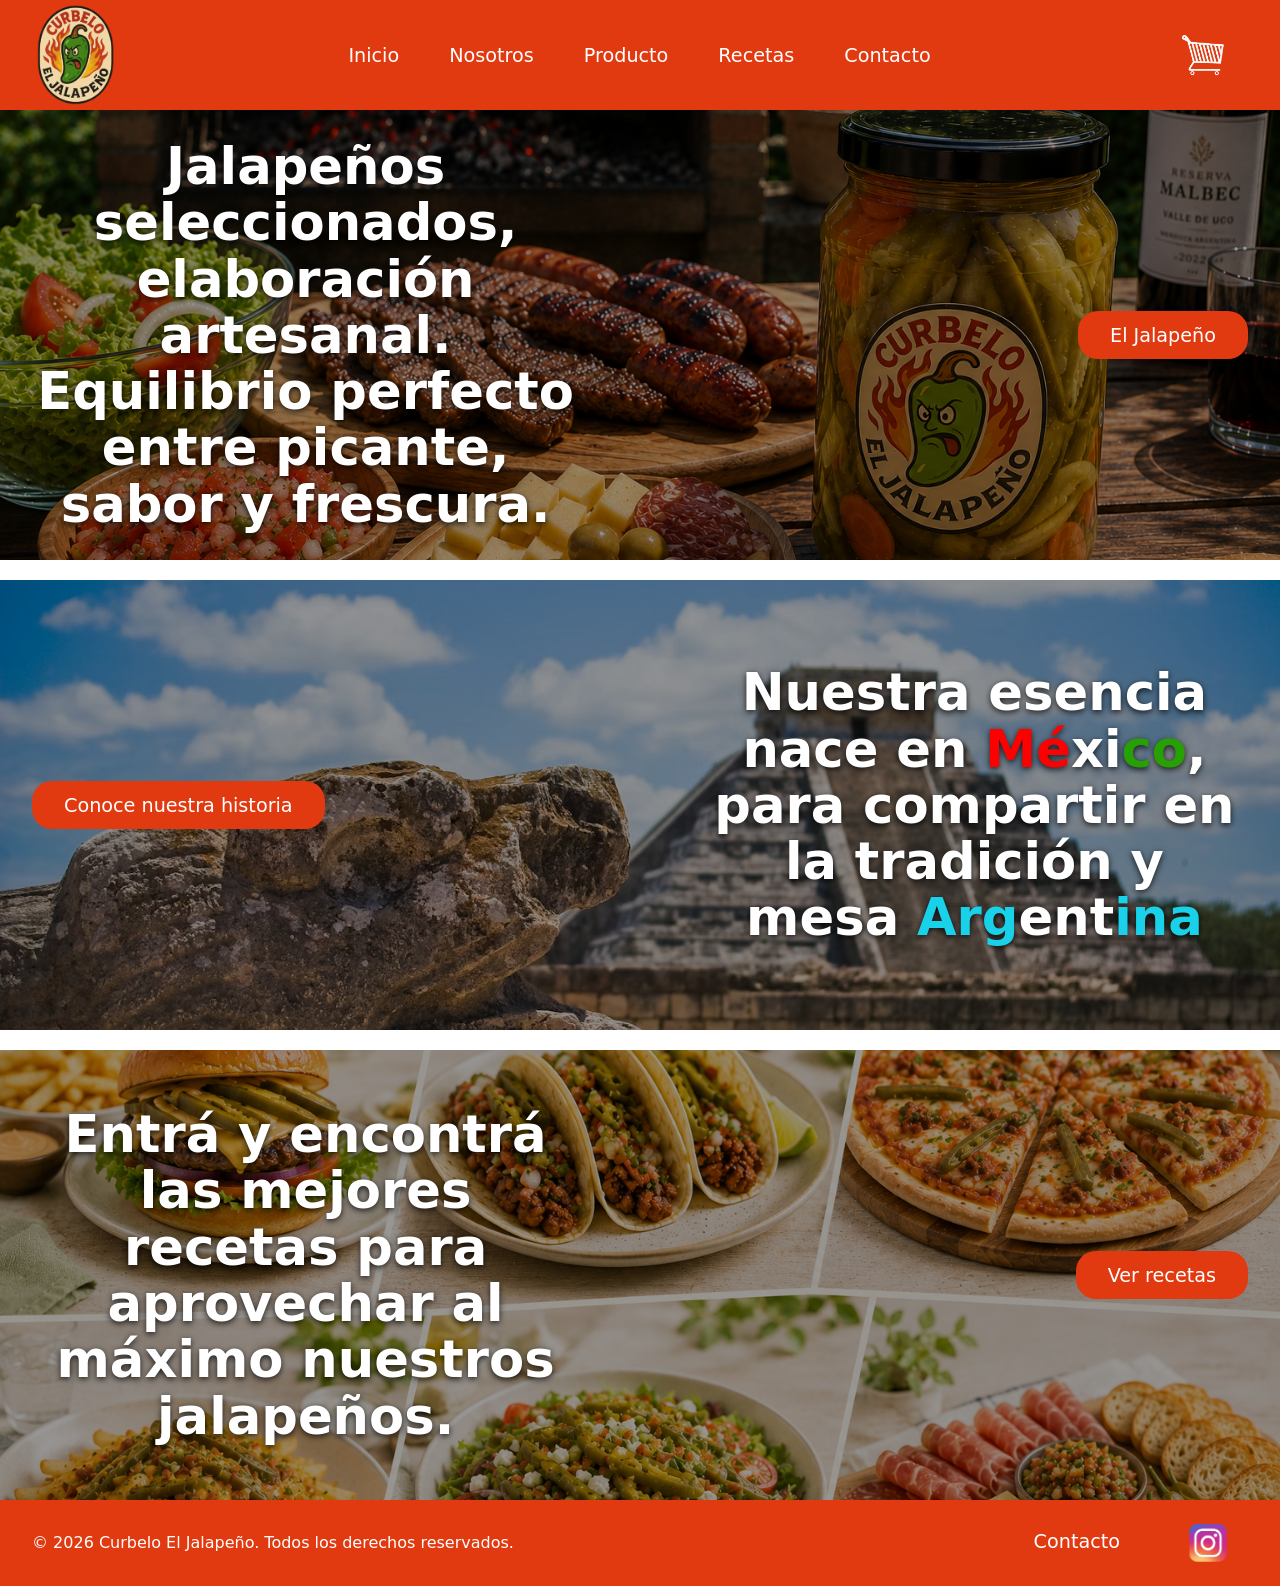
==== index.html @ d544ab0d "Initial commit" ====
<!DOCTYPE html>
<html lang="es">
<head>
  <meta charset="UTF-8">
  <meta name="viewport" content="width=device-width, initial-scale=1.0">
  <meta name="description" content="Curbelo El Jalapeño — jalapeños artesanales con identidad mexicano-argentina. Elaboración 100% artesanal, sabor único y picante equilibrado.">
    <!-- Autor y robots -->
  <meta name="author" content="Curbelo El Jalapeño">
  <meta name="robots" content="index, follow">
  <!-- Open Graph (para compartir en redes sociales) -->
  <meta property="og:title" content="Curbelo El Jalapeño">
  <meta property="og:description" content="Jalapeños artesanales con identidad mexicano-argentina.">
  <meta property="og:type" content="website">
  <meta property="og:url" content="https://curbeloeljalapenio.com">
  <link href="css/estilos.css" rel="stylesheet">
  <title>Curbelo el Jalapeño</title>
</head>
<body>
  
    <header>
     <nav class="nav">
           <a href="index.html"><img src="img/logo.png" alt="Logo Cubelo el Jalapeño"></a>
        <ul class="menu" id="menu">
            <li><a href="index.html">Inicio</a></li>
            <li><a href="nosotros.html">Nosotros</a></li>
            <li><a href="producto.html">Producto</a></li>
            <li><a href="recetas.html">Recetas</a></li>
            <li><a href="contacto.html">Contacto</a></li>
        </ul>
            <div class="carrito">
           <a href="tienda.html"><img src="img/carrito.png" alt="Carrito de compra"></a>
            </div>

            <button class="nav__hamburguesa" id="hamburguesa" aria-label="Abrir menú">
              <span></span>
              <span></span>
              <span></span>
            </button>
      </nav>

    </header>
    
    <main>
      
       <section class="banner banner-producto">
            <div class="banner-texto">
                 <h2>Jalapeños seleccionados, elaboración artesanal. Equilibrio perfecto entre picante, sabor y frescura.</h2>
                 <a href="producto.html">El Jalapeño</a>
           </div>
       </section>




       <section class="banner banner-nosotros">
           <div class="banner-texto">
                <a href="nosotros.html">Conoce nuestra historia</a>
               <h2>Nuestra esencia nace en <span class="rojo">Mé</span>xi<span class="verde">co</span>, para compartir en la tradición y mesa <span class="celeste">Arg</span>ent<span class="celeste">ina</span></h2>
            </div>
       </section>




      <section class="banner banner-receta">
            <div class="banner-texto">
               <h2>Entrá y encontrá las mejores recetas para aprovechar al máximo nuestros jalapeños.</h2>
               <a href="recetas.html">Ver recetas</a>
           </div>
      </section>

     
    </main>

    <footer>
      <p>© 2026 Curbelo El Jalapeño. Todos los derechos reservados.</p>
      <div class="infofooter">
      <p><a href="contacto.html">Contacto</a></p>
      <a href="https://www.instagram.com/curbeloeljalapenio/"><img src="img/instagram.png" alt="Instagram Curbelo El Jalapeño"></a>
      </div>
    </footer>

    <script>
      const hamburguesa = document.getElementById('hamburguesa');
      const menu = document.getElementById('menu');

      hamburguesa.addEventListener('click', () => {
        menu.classList.toggle('abierto');
      });
    </script>

</body>
</html>
---- css/estilos.css ----
.tienda-producto, .tienda-form, .contacto-form, .recetas-lista {
  max-width: 1100px;
  margin: 0 auto;
  padding: 0 2rem;
}

.recetas-hero .recetas-hero-contenido, .nosotros-hero .nosotros-hero-contenido, .banner-texto {
  position: relative;
  z-index: 1;
  text-align: center;
}

* {
  margin: 0;
  padding: 0;
  box-sizing: border-box;
}

body {
  background-color: #ffffff;
  font-family: system-ui, -apple-system, sans-serif;
  font-size: 16px;
  display: flex;
  flex-direction: column;
  min-height: 100vh;
}

main {
  flex: 1;
  display: flex;
  flex-direction: column;
}

img {
  max-width: 100%;
  height: auto;
  display: block;
}

h1, h2, h3, h4, h5, h6 {
  font-weight: 700;
  line-height: 1.1;
}

p {
  line-height: 1.5;
}

.rojo {
  color: red;
}

.verde {
  color: #27a102;
}

.celeste {
  color: rgb(25, 209, 233);
}

header {
  background-color: rgb(226, 58, 16);
  position: sticky;
  top: 0;
  z-index: 100;
}

.nav {
  display: flex;
  justify-content: space-between;
  align-items: center;
  height: 110px;
  padding: 0 2rem;
}
.nav img {
  height: 120px;
  transition: all 0.4s ease;
}
.nav img:hover {
  transform: scale(1.05);
}

.menu {
  display: flex;
  gap: 50px;
  list-style: none;
  margin: 0;
  padding: 0;
}
.menu a {
  text-decoration: none;
  color: #ffffff;
  font-size: 1.2rem;
  transition: all 0.4s ease;
}
.menu a:hover {
  color: #27a102;
}
.menu a.activo {
  color: #27a102;
  border-bottom: 2px solid #27a102;
}

.carrito img {
  height: 50px;
  transition: all 0.4s ease;
}
.carrito img:hover {
  transform: scale(1.1);
}

.nav__hamburguesa {
  display: none;
  flex-direction: column;
  gap: 5px;
  cursor: pointer;
  padding: 0.5rem;
  background: none;
  border: none;
}
.nav__hamburguesa span {
  display: block;
  width: 28px;
  height: 3px;
  background-color: #ffffff;
  border-radius: 2px;
  transition: all 0.4s ease;
}

@media (max-width: 768px) {
  .nav {
    display: grid;
    grid-template-columns: 1fr auto 1fr;
    position: relative;
  }
  .nav a:first-child {
    justify-self: start;
  }
  .nav .nav__hamburguesa {
    display: flex;
    justify-self: end;
    order: 3;
  }
  .nav .carrito {
    justify-self: center;
    order: 2;
  }
  .menu {
    display: none;
    position: absolute;
    top: 110px;
    left: 0;
    right: 0;
    background-color: rgb(226, 58, 16);
    flex-direction: column;
    gap: 0;
    padding: 1rem 0;
    z-index: 99;
  }
  .menu.abierto {
    display: flex;
  }
  .menu a {
    display: block;
    padding: 1rem 2rem;
    border-bottom: 1px solid rgba(255, 255, 255, 0.1);
  }
}
@media (max-width: 576px) {
  .nav {
    height: 80px;
  }
  .nav img {
    height: 85px;
  }
}
footer {
  background-color: rgb(226, 58, 16);
  display: flex;
  justify-content: space-between;
  align-items: center;
  padding: 1rem 2rem;
}
footer p {
  color: #ffffff;
}
footer .infofooter {
  display: flex;
  align-items: center;
  gap: 3rem;
}
footer .infofooter img {
  width: 80px;
  transition: all 0.4s ease;
}
footer .infofooter img:hover {
  transform: scale(1.1);
}
footer .infofooter a {
  text-decoration: none;
  color: #ffffff;
  font-size: 1.2rem;
}

.banner {
  height: 450px;
  position: relative;
  background-size: cover;
  background-position: center;
  display: flex;
  align-items: center;
  justify-content: center;
}
.banner::before {
  content: "";
  position: absolute;
  inset: 0;
  background-color: rgba(0, 0, 0, 0.4);
}
.banner {
  margin-bottom: 20px;
}
.banner:last-child {
  margin-bottom: 0;
}

.banner-producto {
  background-image: url(../img/bannerproducto.png);
  background-position: center 60%;
}

.banner-nosotros {
  background-image: url(../img/bannernosotros.avif);
  background-position: center;
}

.banner-receta {
  background-image: url(../img/bannerrecetas.png);
  background-position: center 40%;
}

.banner-texto {
  width: 100%;
  display: flex;
  justify-content: space-between;
  align-items: center;
  padding: 0 2rem;
  animation: fadeInUp 0.8s ease both;
}
.banner-texto h2 {
  max-width: 45%;
  text-align: center;
  font-size: clamp(2rem, 4vw, 3.5rem);
  font-weight: 600;
  line-height: 1.1;
  color: #ffffff;
  text-shadow: 0 2px 6px rgba(0, 0, 0, 0.8);
}
.banner-texto a {
  display: inline-block;
  padding: 0.8rem 2rem;
  background-color: rgb(226, 58, 16);
  color: #ffffff;
  border-radius: 20px;
  text-decoration: none;
  font-size: 1.2rem;
  font-weight: 500;
  transition: all 0.4s ease;
  border: none;
  cursor: pointer;
}
.banner-texto a:hover {
  background-color: #111111;
  color: #ffffff;
}
@media (max-width: 768px) {
  .banner-texto {
    flex-direction: column;
    gap: 2rem;
    text-align: center;
  }
  .banner-texto h2 {
    max-width: 90%;
  }
}

@keyframes fadeInUp {
  from {
    opacity: 0;
    transform: translateY(30px);
  }
  to {
    opacity: 1;
    transform: translateY(0);
  }
}
.producto-detalle {
  display: grid;
  grid-template-columns: 1fr 1fr;
  gap: 4rem;
  align-items: center;
  padding: 2rem 2rem;
}
@media (max-width: 768px) {
  .producto-detalle {
    grid-template-columns: 1fr;
  }
}

.producto-imagen img {
  width: 100%;
  border-radius: 20px;
}

.producto-info {
  display: flex;
  flex-direction: column;
  gap: 2rem;
}
.producto-info h1 {
  font-size: clamp(2rem, 4vw, 3rem);
  color: #111111;
}
.producto-info h2 {
  font-size: 1.5rem;
  color: rgb(226, 58, 16);
  margin-bottom: 0.5rem;
}
.producto-info p {
  font-size: 1.2rem;
  line-height: 1.7;
  color: #111111;
}

.producto-botones {
  display: flex;
  gap: 1rem;
  margin-top: 1rem;
}

.btn-comprar {
  display: inline-block;
  padding: 0.8rem 2rem;
  text-decoration: none;
  background-color: rgb(226, 58, 16);
  color: #ffffff;
  border-radius: 20px;
  font-size: 1.2rem;
  font-weight: 500;
  transition: all 0.4s ease;
}
.btn-comprar:hover {
  background-color: #111111;
  color: #ffffff;
}

.btn-recetas {
  display: inline-block;
  padding: 0.8rem 2rem;
  text-decoration: none;
  background-color: #27a102;
  color: #ffffff;
  border-radius: 20px;
  font-size: 1.2rem;
  font-weight: 500;
  transition: all 0.4s ease;
}
.btn-recetas:hover {
  background-color: #111111;
  color: #ffffff;
}

.nosotros-hero {
  height: 225px;
  position: relative;
  background-size: cover;
  background-position: center;
  display: flex;
  align-items: center;
  justify-content: center;
}
.nosotros-hero::before {
  content: "";
  position: absolute;
  inset: 0;
  background-color: rgba(0, 0, 0, 0.4);
}
.nosotros-hero {
  background-image: url(../img/bannernosotros.avif);
  background-position: center;
}
.nosotros-hero .nosotros-hero-contenido h1 {
  color: #ffffff;
  text-shadow: 0 2px 6px rgba(0, 0, 0, 0.8);
  font-size: clamp(2rem, 5vw, 4rem);
}

.nosotros-historia {
  padding: 4rem 2rem;
  max-width: 750px;
  margin: 0 auto;
  text-align: center;
}
.nosotros-historia h2 {
  font-size: clamp(1.5rem, 3vw, 2.5rem);
  color: rgb(226, 58, 16);
  margin-bottom: 2rem;
}
.nosotros-historia p {
  font-size: 1.2rem;
  line-height: 1.8;
  color: #111111;
  margin-bottom: 1rem;
}

.nosotros-valores {
  display: grid;
  grid-template-columns: repeat(3, 1fr);
  gap: 2rem;
  padding: 2rem 2rem;
  margin-bottom: 4rem;
}
.nosotros-valores .valor-card {
  text-align: center;
  padding: 1rem;
  border-radius: 20px;
  background-color: #27a102;
  box-shadow: 0 4px 15px rgba(0, 0, 0, 0.2);
}
.nosotros-valores .valor-card span {
  font-size: 2rem;
}
.nosotros-valores .valor-card h3 {
  color: #ffffff;
  font-size: 1.5rem;
  margin: 1rem 0 0.5rem 0;
}
.nosotros-valores .valor-card p {
  color: rgba(255, 255, 255, 0.85);
  font-size: 1rem;
  line-height: 1.6;
  font-weight: 600;
}
@media (max-width: 768px) {
  .nosotros-valores {
    grid-template-columns: 1fr;
  }
}

.recetas-hero {
  height: 225px;
  position: relative;
  background-size: cover;
  background-position: center;
  display: flex;
  align-items: center;
  justify-content: center;
}
.recetas-hero::before {
  content: "";
  position: absolute;
  inset: 0;
  background-color: rgba(0, 0, 0, 0.4);
}
.recetas-hero {
  background-image: url(../img/bannerrecetas.png);
  background-position: center 40%;
}
.recetas-hero .recetas-hero-contenido h1 {
  color: #ffffff;
  text-shadow: 0 2px 6px rgba(0, 0, 0, 0.8);
  font-size: clamp(2rem, 5vw, 4rem);
}
.recetas-hero .recetas-hero-contenido p {
  color: rgba(255, 255, 255, 0.85);
  font-size: 1.2rem;
  margin-top: 0.5rem;
}

.recetas-lista {
  padding: 4rem 2rem;
  display: flex;
  flex-direction: column;
  gap: 4rem;
}

.receta-bloque {
  display: grid;
  grid-template-columns: 1fr 1fr;
  gap: 3rem;
  align-items: center;
}
@media (max-width: 768px) {
  .receta-bloque {
    grid-template-columns: 1fr;
  }
}
.receta-bloque .receta-imagen img {
  width: 100%;
  height: 350px;
  object-fit: cover;
  border-radius: 20px;
}
.receta-bloque .receta-contenido h2 {
  font-size: clamp(1.5rem, 3vw, 2rem);
  color: rgb(226, 58, 16);
  margin-bottom: 2rem;
}
.receta-bloque .receta-contenido h3 {
  font-size: 1.2rem;
  color: #111111;
  margin-bottom: 0.5rem;
}
.receta-bloque .receta-contenido ul {
  list-style: disc;
  padding-left: 2rem;
  margin-bottom: 2rem;
}
.receta-bloque .receta-contenido ul li {
  font-size: 1rem;
  line-height: 1.8;
  color: #111111;
}
.receta-bloque .receta-contenido p {
  font-size: 1rem;
  line-height: 1.8;
  color: #111111;
}

.receta-invertida .receta-imagen {
  order: 2;
}
.receta-invertida .receta-contenido {
  order: 1;
}
@media (max-width: 768px) {
  .receta-invertida .receta-imagen {
    order: 1;
  }
  .receta-invertida .receta-contenido {
    order: 2;
  }
}

.contacto-hero {
  background-color: rgb(226, 58, 16);
  text-align: center;
  margin-top: 25px;
  padding: 4rem 2rem;
}
.contacto-hero h1 {
  color: #ffffff;
  text-shadow: 0 2px 6px rgba(0, 0, 0, 0.8);
  font-size: clamp(2rem, 5vw, 4rem);
}
.contacto-hero p {
  color: rgba(255, 255, 255, 0.85);
  font-size: 1.2rem;
  margin-top: 0.5rem;
}

.contacto-form {
  padding: 4rem 2rem;
}
.contacto-form form {
  display: flex;
  flex-direction: column;
  gap: 1rem;
  width: 100%;
}

.form-grupo {
  display: flex;
  flex-direction: column;
  gap: 0.5rem;
  width: 100%;
}
.form-grupo label {
  font-size: 1rem;
  font-weight: 500;
  color: #111111;
}
.form-grupo input,
.form-grupo textarea {
  width: 100%;
  padding: 0.75rem 1rem;
  border: 2px solid #dddddd;
  border-radius: 20px;
  font-size: 1rem;
  color: #111111;
  transition: all 0.4s ease;
}
.form-grupo input:focus,
.form-grupo textarea:focus {
  outline: none;
  border-color: rgb(226, 58, 16);
}
.form-grupo input::placeholder,
.form-grupo textarea::placeholder {
  color: #aaaaaa;
}
.form-grupo textarea {
  resize: vertical;
}

.btn-enviar {
  display: inline-block;
  padding: 0.8rem 2rem;
  background-color: rgb(226, 58, 16);
  color: #ffffff;
  border-radius: 20px;
  text-decoration: none;
  font-size: 1.2rem;
  font-weight: 500;
  transition: all 0.4s ease;
  border: none;
  cursor: pointer;
}
.btn-enviar:hover {
  background-color: #111111;
  color: #ffffff;
}
.btn-enviar {
  width: 100%;
  text-align: center;
}

.tienda-hero {
  background-color: rgb(226, 58, 16);
  text-align: center;
  margin-top: 25px;
  padding: 4rem 2rem;
}
.tienda-hero h1 {
  color: #ffffff;
  text-shadow: 0 2px 6px rgba(0, 0, 0, 0.8);
  font-size: clamp(2rem, 5vw, 4rem);
}
.tienda-hero p {
  color: rgba(255, 255, 255, 0.85);
  font-size: 1.2rem;
  margin-top: 0.5rem;
}

.tienda-producto {
  display: grid;
  grid-template-columns: 1fr 1fr;
  gap: 4rem;
  align-items: center;
  padding: 4rem 2rem;
}
@media (max-width: 768px) {
  .tienda-producto {
    grid-template-columns: 1fr;
  }
}
.tienda-producto .tienda-producto-imagen img {
  width: 100%;
  border-radius: 20px;
}
.tienda-producto .tienda-producto-info {
  display: flex;
  flex-direction: column;
  gap: 1rem;
}
.tienda-producto .tienda-producto-info h2 {
  font-size: clamp(1.8rem, 3vw, 2.5rem);
  color: #111111;
}
.tienda-producto .tienda-producto-info .tienda-descripcion {
  font-size: 1.2rem;
  color: #111111;
}
.tienda-producto .tienda-producto-info .tienda-precio {
  font-size: 2rem;
  font-weight: 700;
  color: rgb(226, 58, 16);
}

.tienda-cantidad {
  display: flex;
  flex-direction: column;
  gap: 0.5rem;
}
.tienda-cantidad label {
  font-size: 1rem;
  font-weight: 500;
  color: #111111;
}
.tienda-cantidad .cantidad-control {
  display: flex;
  align-items: center;
  gap: 0.5rem;
}
.tienda-cantidad .cantidad-control button {
  width: 40px;
  height: 40px;
  background-color: rgb(226, 58, 16);
  color: #ffffff;
  border: none;
  border-radius: 20px;
  font-size: 1.5rem;
  cursor: pointer;
  transition: all 0.4s ease;
}
.tienda-cantidad .cantidad-control button:hover {
  background-color: #111111;
}
.tienda-cantidad .cantidad-control input {
  width: 70px;
  height: 40px;
  text-align: center;
  border: 2px solid #dddddd;
  border-radius: 20px;
  font-size: 1.2rem;
  font-weight: 500;
  color: #111111;
}
.tienda-cantidad .cantidad-control input:focus {
  outline: none;
  border-color: rgb(226, 58, 16);
}

.tienda-subtotal {
  font-size: 1.2rem;
  color: #111111;
  font-weight: 500;
}

.tienda-form {
  padding-bottom: 4rem;
  display: grid;
  grid-template-columns: 1fr 1fr;
  grid-template-areas: "datos    pago" "datos    tarjeta" "resumen  resumen";
  gap: 3rem;
}
@media (max-width: 768px) {
  .tienda-form {
    grid-template-columns: 1fr;
    grid-template-areas: "datos" "pago" "tarjeta" "resumen";
  }
}

.tienda-form-bloque {
  background-color: #f5f5f5;
  padding: 2rem;
  border-radius: 20px;
}
.tienda-form-bloque h2 {
  font-size: 1.5rem;
  color: rgb(226, 58, 16);
  margin-bottom: 2rem;
}
.tienda-form-bloque .form-grupo {
  display: flex;
  flex-direction: column;
  gap: 0.5rem;
  margin-bottom: 1rem;
}
.tienda-form-bloque .form-grupo label {
  font-size: 1rem;
  font-weight: 500;
  color: #111111;
}
.tienda-form-bloque .form-grupo input {
  width: 100%;
  padding: 0.75rem 1rem;
  border: 2px solid #dddddd;
  border-radius: 20px;
  font-size: 1rem;
  color: #111111;
  transition: all 0.4s ease;
}
.tienda-form-bloque .form-grupo input:focus {
  outline: none;
  border-color: rgb(226, 58, 16);
}
.tienda-form-bloque .form-grupo input::placeholder {
  color: #aaaaaa;
}

.metodo-pago {
  display: flex;
  flex-direction: column;
  gap: 1rem;
}
.metodo-pago .metodo-opcion {
  display: flex;
  align-items: center;
  gap: 0.5rem;
  font-size: 1.2rem;
  color: #111111;
  cursor: pointer;
}
.metodo-pago .metodo-opcion input[type=radio] {
  width: 18px;
  height: 18px;
  accent-color: rgb(226, 58, 16);
}

.tienda-tarjeta-fila {
  display: grid;
  grid-template-columns: 1fr 1fr;
  gap: 1rem;
}

.tienda-resumen {
  background-color: #f5f5f5;
  padding: 2rem;
  border-radius: 20px;
  grid-area: resumen;
}
.tienda-resumen h2 {
  font-size: 1.5rem;
  color: rgb(226, 58, 16);
  margin-bottom: 2rem;
}
.tienda-resumen .resumen-linea {
  display: flex;
  justify-content: space-between;
  align-items: center;
  padding: 0.5rem 0;
  border-bottom: 1px solid #dddddd;
  font-size: 1rem;
  color: #111111;
}
.tienda-resumen .resumen-linea:last-of-type {
  border-bottom: none;
}
.tienda-resumen .resumen-total {
  font-size: 1.2rem;
  font-weight: 700;
  color: rgb(226, 58, 16);
  margin-top: 0.5rem;
}

.btn-confirmar {
  display: inline-block;
  padding: 0.8rem 2rem;
  background-color: rgb(226, 58, 16);
  color: #ffffff;
  border-radius: 20px;
  text-decoration: none;
  font-size: 1.2rem;
  font-weight: 500;
  transition: all 0.4s ease;
  border: none;
  cursor: pointer;
}
.btn-confirmar:hover {
  background-color: #111111;
  color: #ffffff;
}
.btn-confirmar {
  width: 100%;
  text-align: center;
  margin-top: 2rem;
}

.tienda-form-bloque:nth-child(1) {
  grid-area: datos;
}

.tienda-form-bloque:nth-child(2) {
  grid-area: pago;
}

.tienda-form-bloque:nth-child(3) {
  grid-area: tarjeta;
}

/*# sourceMappingURL=estilos.css.map */
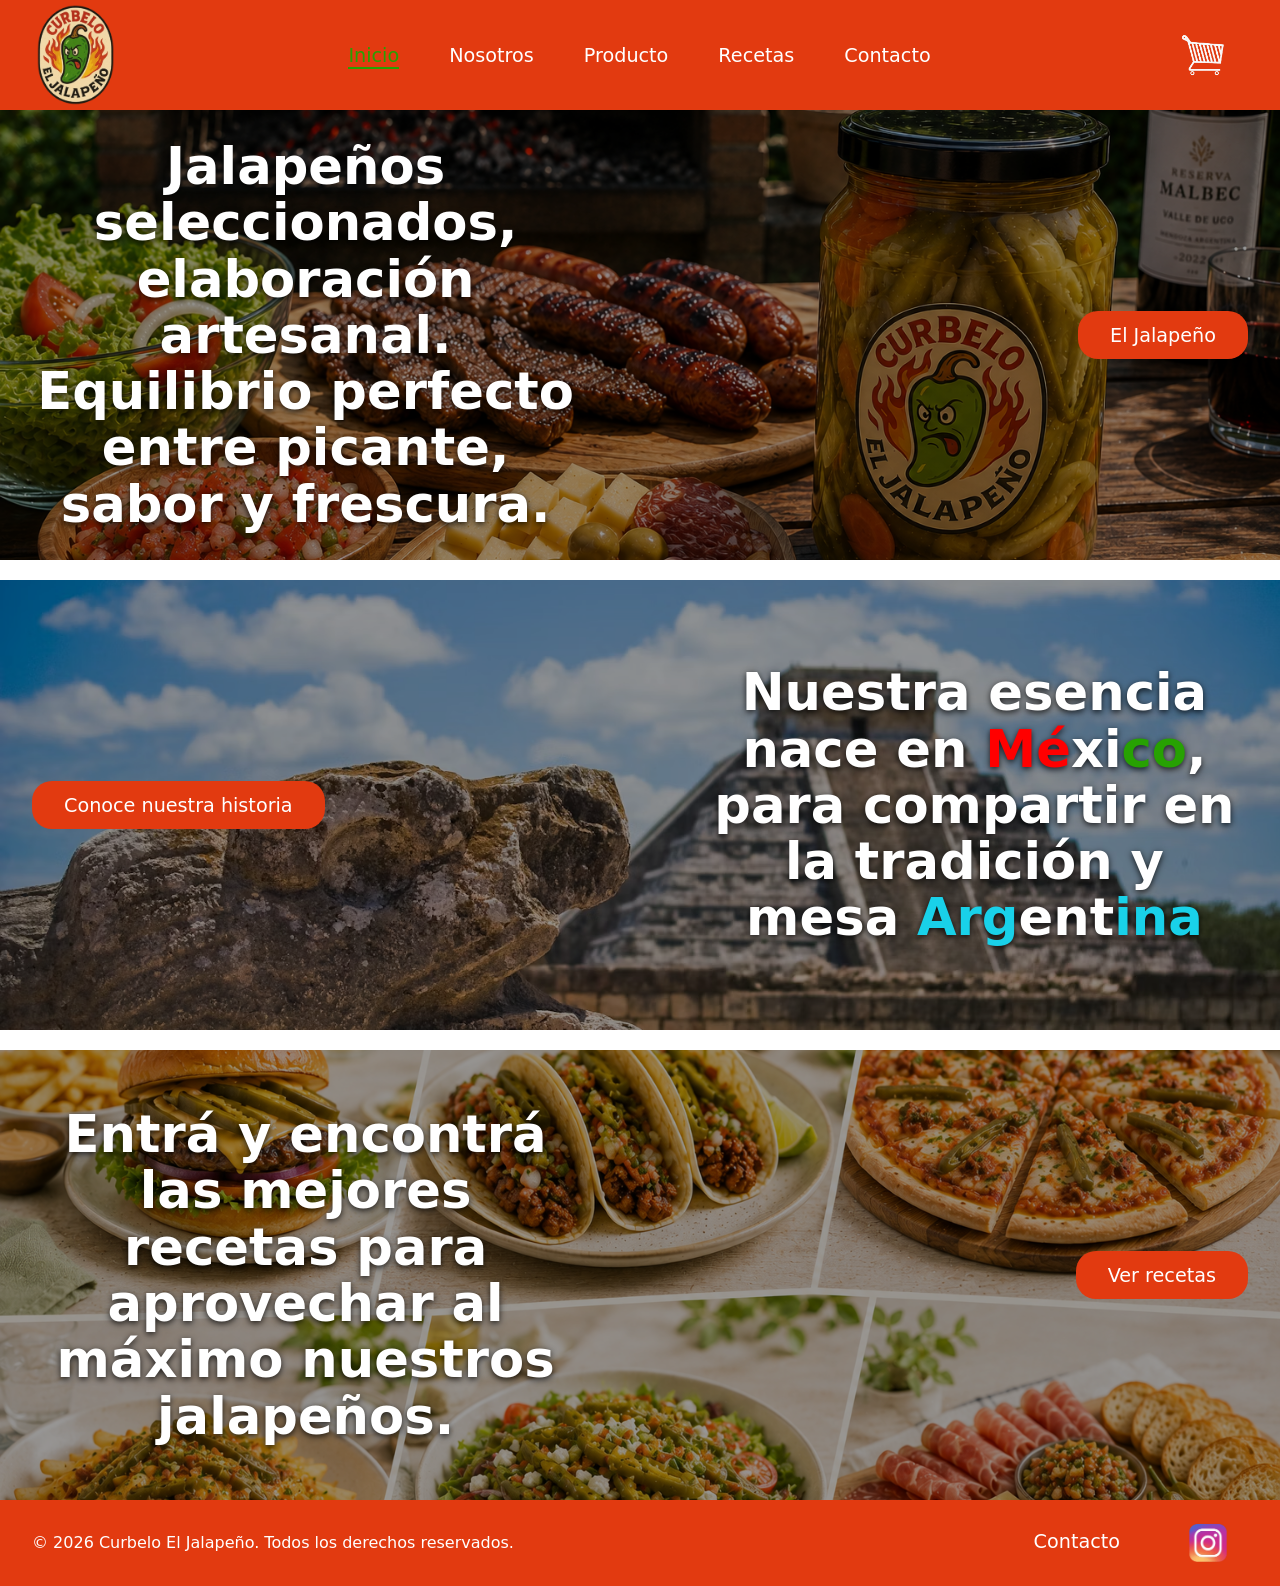
==== commit 99856f16: "Modificación del class="activo" Se corrige los class="activo" en los enlaces del nav" ====
--- a/index.html
+++ b/index.html
@@ -21,14 +21,14 @@
      <nav class="nav">
            <a href="index.html"><img src="img/logo.png" alt="Logo Cubelo el Jalapeño"></a>
         <ul class="menu" id="menu">
-            <li><a href="index.html">Inicio</a></li>
-            <li><a href="nosotros.html">Nosotros</a></li>
-            <li><a href="producto.html">Producto</a></li>
-            <li><a href="recetas.html">Recetas</a></li>
-            <li><a href="contacto.html">Contacto</a></li>
+            <li><a href="index.html" class="activo">Inicio</a></li>
+            <li><a href="pages/nosotros.html">Nosotros</a></li>
+            <li><a href="pages/producto.html">Producto</a></li>
+            <li><a href="pages/recetas.html">Recetas</a></li>
+            <li><a href="pages/contacto.html">Contacto</a></li>
         </ul>
             <div class="carrito">
-           <a href="tienda.html"><img src="img/carrito.png" alt="Carrito de compra"></a>
+           <a href="pages/tienda.html"><img src="img/carrito.png" alt="Carrito de compra"></a>
             </div>
 
             <button class="nav__hamburguesa" id="hamburguesa" aria-label="Abrir menú">
@@ -45,7 +45,7 @@
        <section class="banner banner-producto">
             <div class="banner-texto">
                  <h2>Jalapeños seleccionados, elaboración artesanal. Equilibrio perfecto entre picante, sabor y frescura.</h2>
-                 <a href="producto.html">El Jalapeño</a>
+                 <a href="pages/producto.html">El Jalapeño</a>
            </div>
        </section>
 
@@ -54,7 +54,7 @@
 
        <section class="banner banner-nosotros">
            <div class="banner-texto">
-                <a href="nosotros.html">Conoce nuestra historia</a>
+                <a href="pages/nosotros.html">Conoce nuestra historia</a>
                <h2>Nuestra esencia nace en <span class="rojo">Mé</span>xi<span class="verde">co</span>, para compartir en la tradición y mesa <span class="celeste">Arg</span>ent<span class="celeste">ina</span></h2>
             </div>
        </section>
@@ -65,7 +65,7 @@
       <section class="banner banner-receta">
             <div class="banner-texto">
                <h2>Entrá y encontrá las mejores recetas para aprovechar al máximo nuestros jalapeños.</h2>
-               <a href="recetas.html">Ver recetas</a>
+               <a href="pages/recetas.html">Ver recetas</a>
            </div>
       </section>
 
@@ -75,7 +75,7 @@
     <footer>
       <p>© 2026 Curbelo El Jalapeño. Todos los derechos reservados.</p>
       <div class="infofooter">
-      <p><a href="contacto.html">Contacto</a></p>
+      <p><a href="pages/contacto.html">Contacto</a></p>
       <a href="https://www.instagram.com/curbeloeljalapenio/"><img src="img/instagram.png" alt="Instagram Curbelo El Jalapeño"></a>
       </div>
     </footer>
